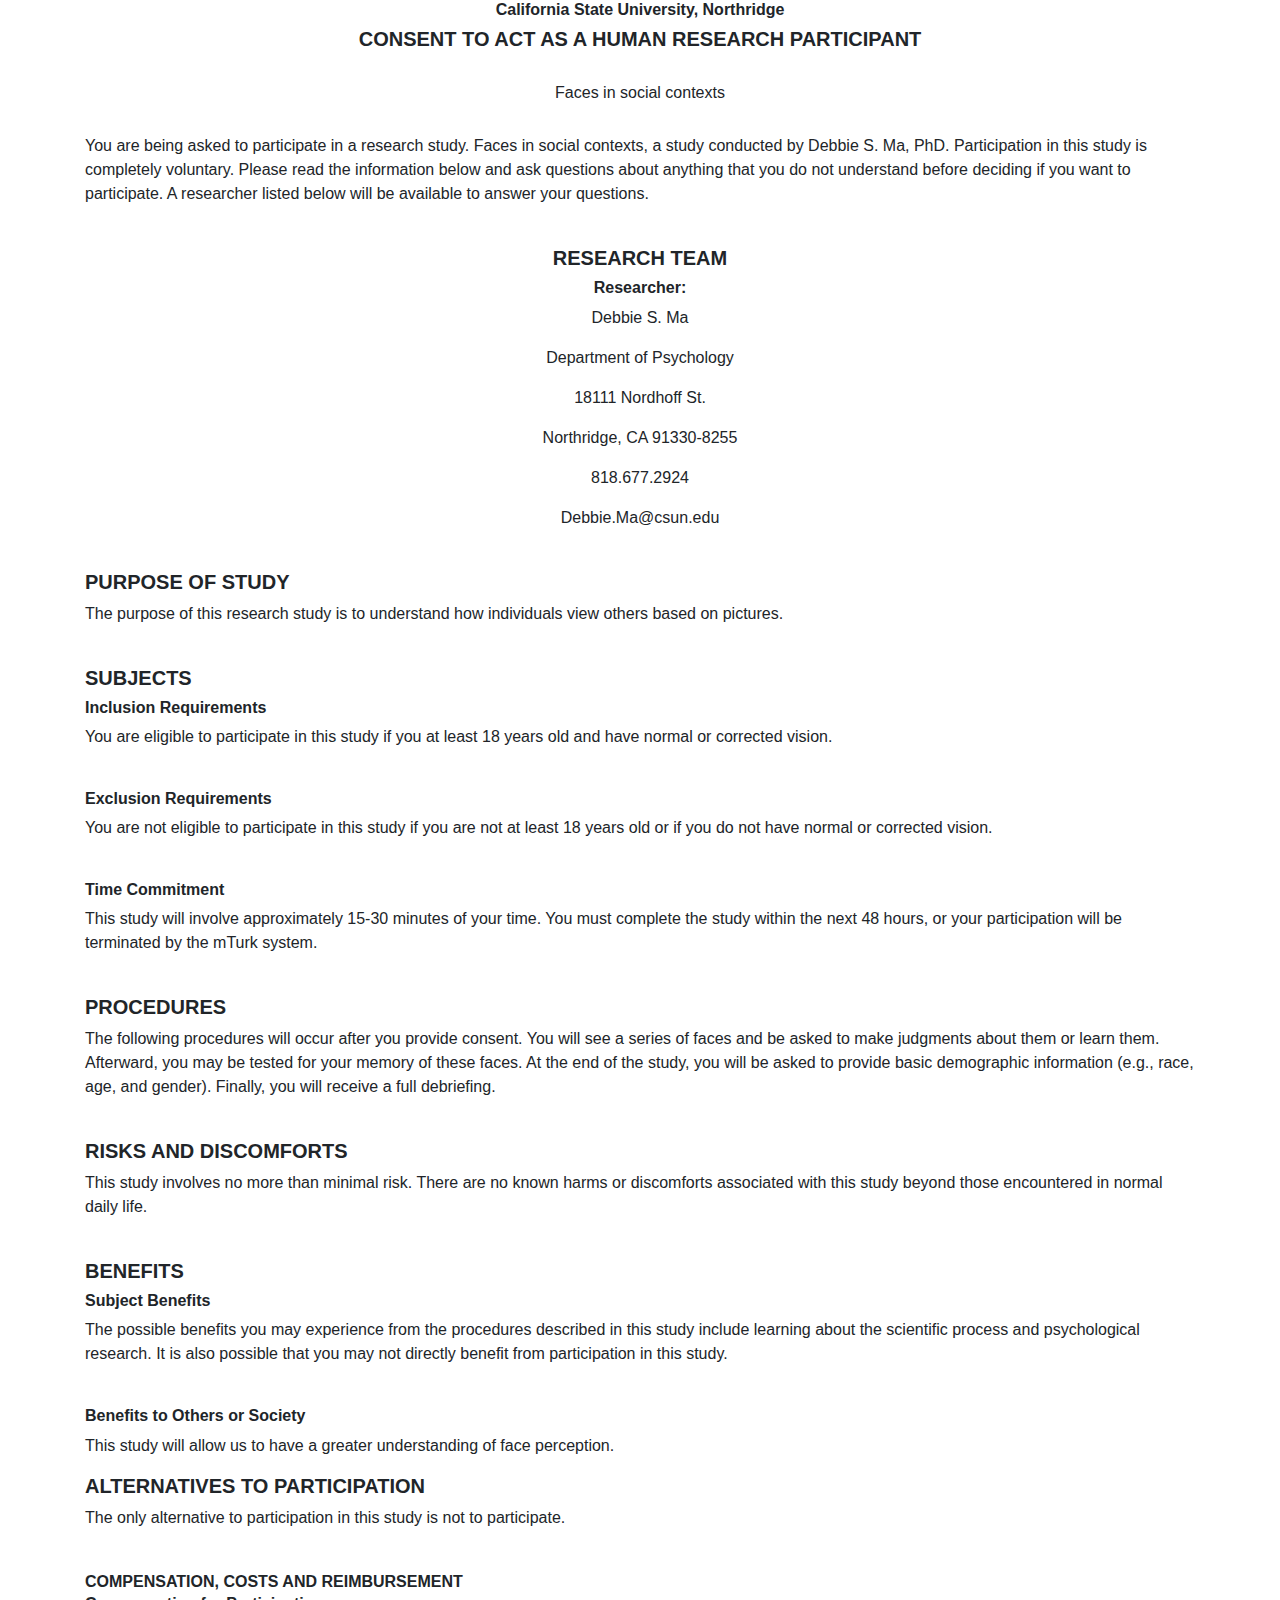
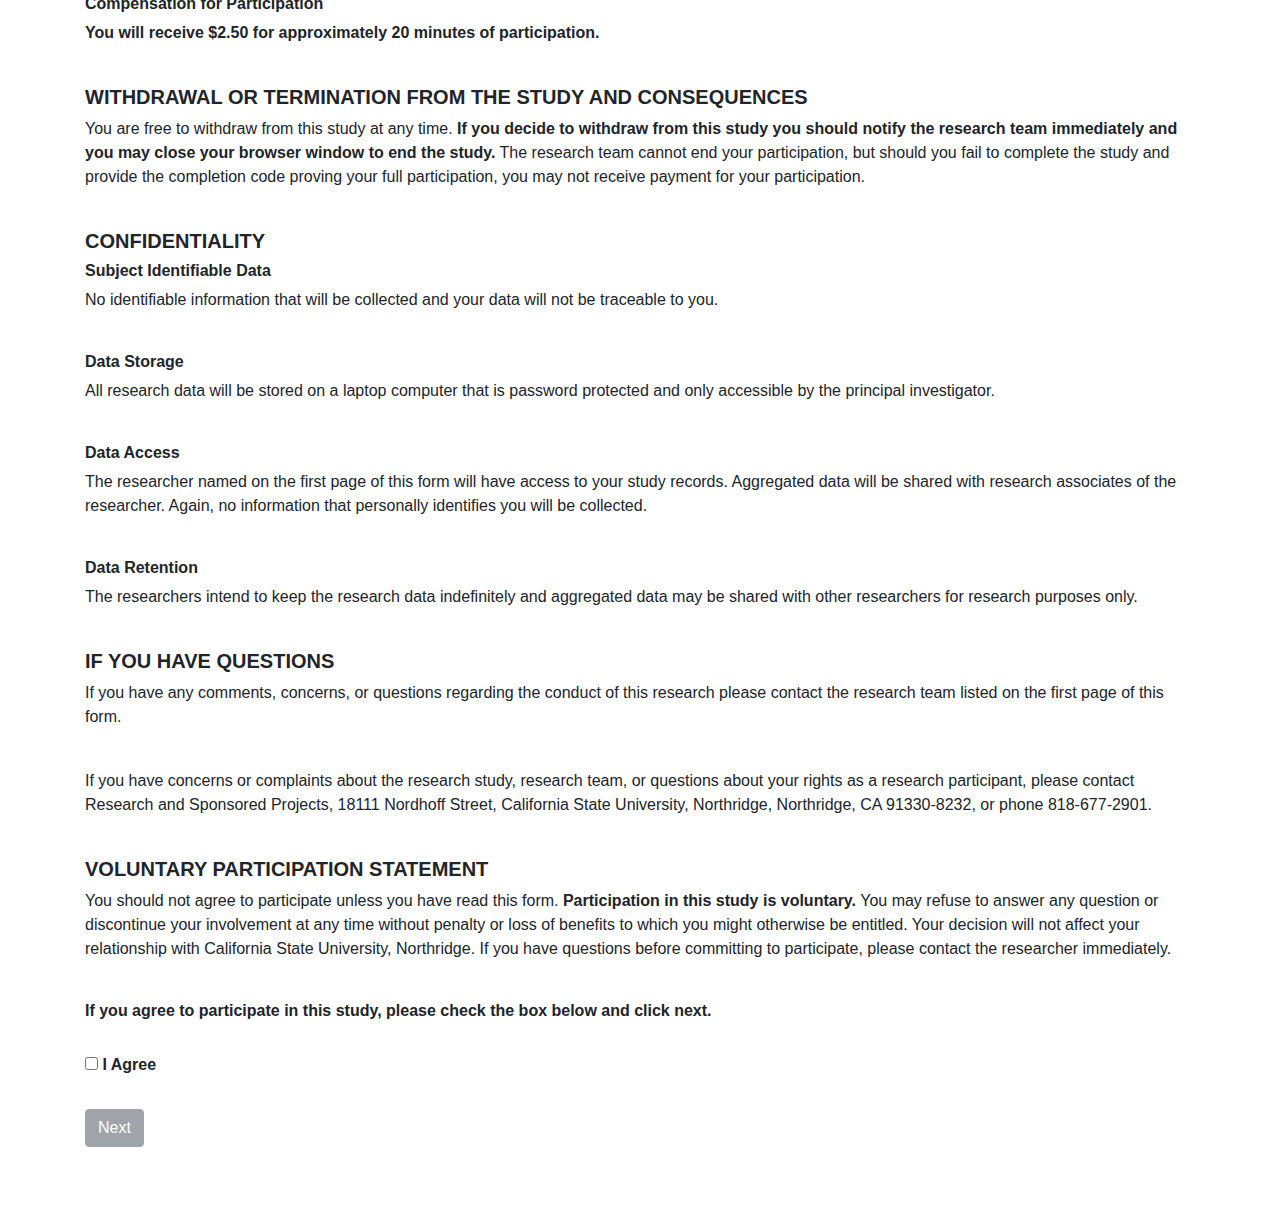
==== index.html @ 0f1c06b5 "initial coding" ====
<!DOCTYPE html>
<html lang="en">

<head>
  <meta charset="UTF-8" />
  <meta name="viewport" content="width=device-width, initial-scale=1.0" />
  <link rel="stylesheet" href="https://maxcdn.bootstrapcdn.com/bootstrap/4.0.0/css/bootstrap.min.css"
    integrity="sha384-Gn5384xqQ1aoWXA+058RXPxPg6fy4IWvTNh0E263XmFcJlSAwiGgFAW/dAiS6JXm" crossorigin="anonymous">
  <link rel="stylesheet" type="text/css" href="./assets/css/style.css" />
  <script type="text/javascript" src="./assets/js/app.js"></script>
  <title>Faces in social contexts</title>
</head>

<body>
  <div id="landing" class="container">
    <h6 class="text-center font-weight-bold">California State University, Northridge</h6>
    <h5 class="text-center font-weight-bold">CONSENT TO ACT AS A HUMAN RESEARCH PARTICIPANT</h5>
    <br />
    <h6 class="text-center">Faces in social contexts</h6>
    <br />
    <p>
      You are being asked to participate in a research study. Faces in social
      contexts, a study conducted by Debbie S. Ma, PhD. Participation in this
      study is completely voluntary. Please read the information below and ask
      questions about anything that you do not understand before deciding if you
      want to participate. A researcher listed below will be available to answer
      your questions.
    </p>
    <br />
    <h5 class="text-center font-weight-bold">RESEARCH TEAM</h5>
    <h6 class="text-center font-weight-bold">Researcher:</h6>
    <p class="text-center">Debbie S. Ma</p>
    <p class="text-center">Department of Psychology</p>
    <p class="text-center">18111 Nordhoff St.</p>
    <p class="text-center">Northridge, CA 91330-8255</p>
    <p class="text-center">818.677.2924</p>
    <p class="text-center">Debbie.Ma@csun.edu</p>
    <br />
    <h5 class="font-weight-bold">PURPOSE OF STUDY</h5>
    <p>
      The purpose of this research study is to understand how individuals view
      others based on pictures.
    </p>
    <br />
    <h5 class="font-weight-bold">SUBJECTS</h5>
    <h6 class="font-weight-bold">Inclusion Requirements</h6>
    <p>
      You are eligible to participate in this study if you at least 18 years old
      and have normal or corrected vision.
    </p>
    <br />
    <h6 class="font-weight-bold">Exclusion Requirements</h6>
    <p>
      You are not eligible to participate in this study if you are not at least
      18 years old or if you do not have normal or corrected vision.
    </p>
    <br />
    <h6 class="font-weight-bold">Time Commitment</h6>
    <p>
      This study will involve approximately 15-30 minutes of your time. You must
      complete the study within the next 48 hours, or your participation will be
      terminated by the mTurk system.
    </p>
    <br />
    <h5 class="font-weight-bold">PROCEDURES</h5>
    <p>
      The following procedures will occur after you provide consent. You will
      see a series of faces and be asked to make judgments about them or learn
      them. Afterward, you may be tested for your memory of these faces. At the
      end of the study, you will be asked to provide basic demographic
      information &#40;e.g., race, age, and gender&#41;. Finally, you will receive a
      full debriefing.
    </p>
    <br />
    <h5 class="font-weight-bold">RISKS AND DISCOMFORTS</h5>
    <p>
      This study involves no more than minimal risk. There are no known harms or
      discomforts associated with this study beyond those encountered in normal
      daily life.
    </p>
    <br />
    <h5 class="font-weight-bold">BENEFITS</h5>
    <h6 class="font-weight-bold">Subject Benefits</h6>
    <p>
      The possible benefits you may experience from the procedures described in
      this study include learning about the scientific process and psychological
      research. It is also possible that you may not directly benefit from
      participation in this study.
    </p>
    <br />
    <h6 class="font-weight-bold">Benefits to Others or Society</h6>
    <p>
      This study will allow us to have a greater understanding of face
      perception.
    </p>
    <h5 class="font-weight-bold">ALTERNATIVES TO PARTICIPATION</h5>
    <p>
      The only alternative to participation in this study is not to participate.
    </p>
    <br />
    <h class="font-weight-bold">COMPENSATION, COSTS AND REIMBURSEMENT</h5>
      <h6 class="font-weight-bold">Compensation for Participation</h6>
      <p>You will receive $2.50 for approximately 20 minutes of participation.</p>
      <br />
      <h5 class="font-weight-bold">WITHDRAWAL OR TERMINATION FROM THE STUDY AND CONSEQUENCES</h5>
      <p class="font-weight-normal">
        You are free to withdraw from this study at any time.
        <b class="font-weight-bold">If you decide to withdraw from this study you should notify the
          research team immediately and you may close your browser window to end
          the study.</b>
        The research team cannot end your participation, but should you fail to
        complete the study and provide the completion code proving your full
        participation, you may not receive payment for your participation.
      </p>
      <br />
      <h5 class="font-weight-bold">CONFIDENTIALITY</h5>
      <h6 class="font-weight-bold">Subject Identifiable Data</h6>
      <p class="font-weight-normal">
        No identifiable information that will be collected and your data will not
        be traceable to you.
      </p>
      <br />
      <h6 class="font-weight-bold">Data Storage</h6>
      <p class="font-weight-normal">
        All research data will be stored on a laptop computer that is password
        protected and only accessible by the principal investigator.
      </p>
      <br />
      <h6 class="font-weight-bold">Data Access</h6>
      <p class="font-weight-normal">
        The researcher named on the first page of this form will have access to
        your study records. Aggregated data will be shared with research
        associates of the researcher. Again, no information that personally
        identifies you will be collected.
      </p>
      <br />
      <h6 class="font-weight-bold">Data Retention</h6>
      <p class="font-weight-normal">
        The researchers intend to keep the research data indefinitely and
        aggregated data may be shared with other researchers for research purposes
        only.
      </p>
      <br />
      <h5 class="font-weight-bold">IF YOU HAVE QUESTIONS</h5>
      <p class="font-weight-normal">
        If you have any comments, concerns, or questions regarding the conduct of
        this research please contact the research team listed on the first page of
        this form.
      </p>
      <br />
      <p class="font-weight-normal">
        If you have concerns or complaints about the research study, research
        team, or questions about your rights as a research participant, please
        contact Research and Sponsored Projects, 18111 Nordhoff Street, California
        State University, Northridge, Northridge, CA 91330-8232, or phone
        818-677-2901.
      </p>
      <br />
      <h5 class="font-weight-bold">VOLUNTARY PARTICIPATION STATEMENT</h5>
      <p class="font-weight-normal">
        You should not agree to participate unless you have read this form.
        <b class="font-weight-bold">Participation in this study is voluntary.</b> You may refuse to answer
        any question or discontinue your involvement at any time without penalty
        or loss of benefits to which you might otherwise be entitled. Your
        decision will not affect your relationship with California State
        University, Northridge. If you have questions before committing to
        participate, please contact the researcher immediately.
      </p>
      <br />
      <h6 class="font-weight-bold">
        If you agree to participate in this study, please check the box below and
        click next.
      </h6>
      <br />
      <input type="checkbox" id="consent" name="consent" value="I Agree" />
      <label for="consent"> I Agree </label>
      <br />
      <br />
      <button type="button" id="submit-button" class="btn btn-secondary" disabled>
        Next
      </button>
      </div>
</body>

</html>
---- assets/css/style.css ----
body {
  padding-bottom: 5rem;
}

#rating-div {
  padding-top: 1rem;
  padding-bottom: 2rem;
}

#debrief {
  padding-top: 5rem;
}

#similar2 {
  display: none;
}

.rating-btn {
  border-radius: 4px;
}

.btn-outline-dark.focus, .btn-outline-dark:focus {
  box-shadow: none;
}

.btn-outline-dark:hover {
  color: #343a40;
  background-color: transparent;
}

.form-padding {
  padding-bottom: 40px;
}

@media all and (max-width: 575px) {

  #similar {
    display: none;
  }

  #similar2 {
    display: block;
  }
}
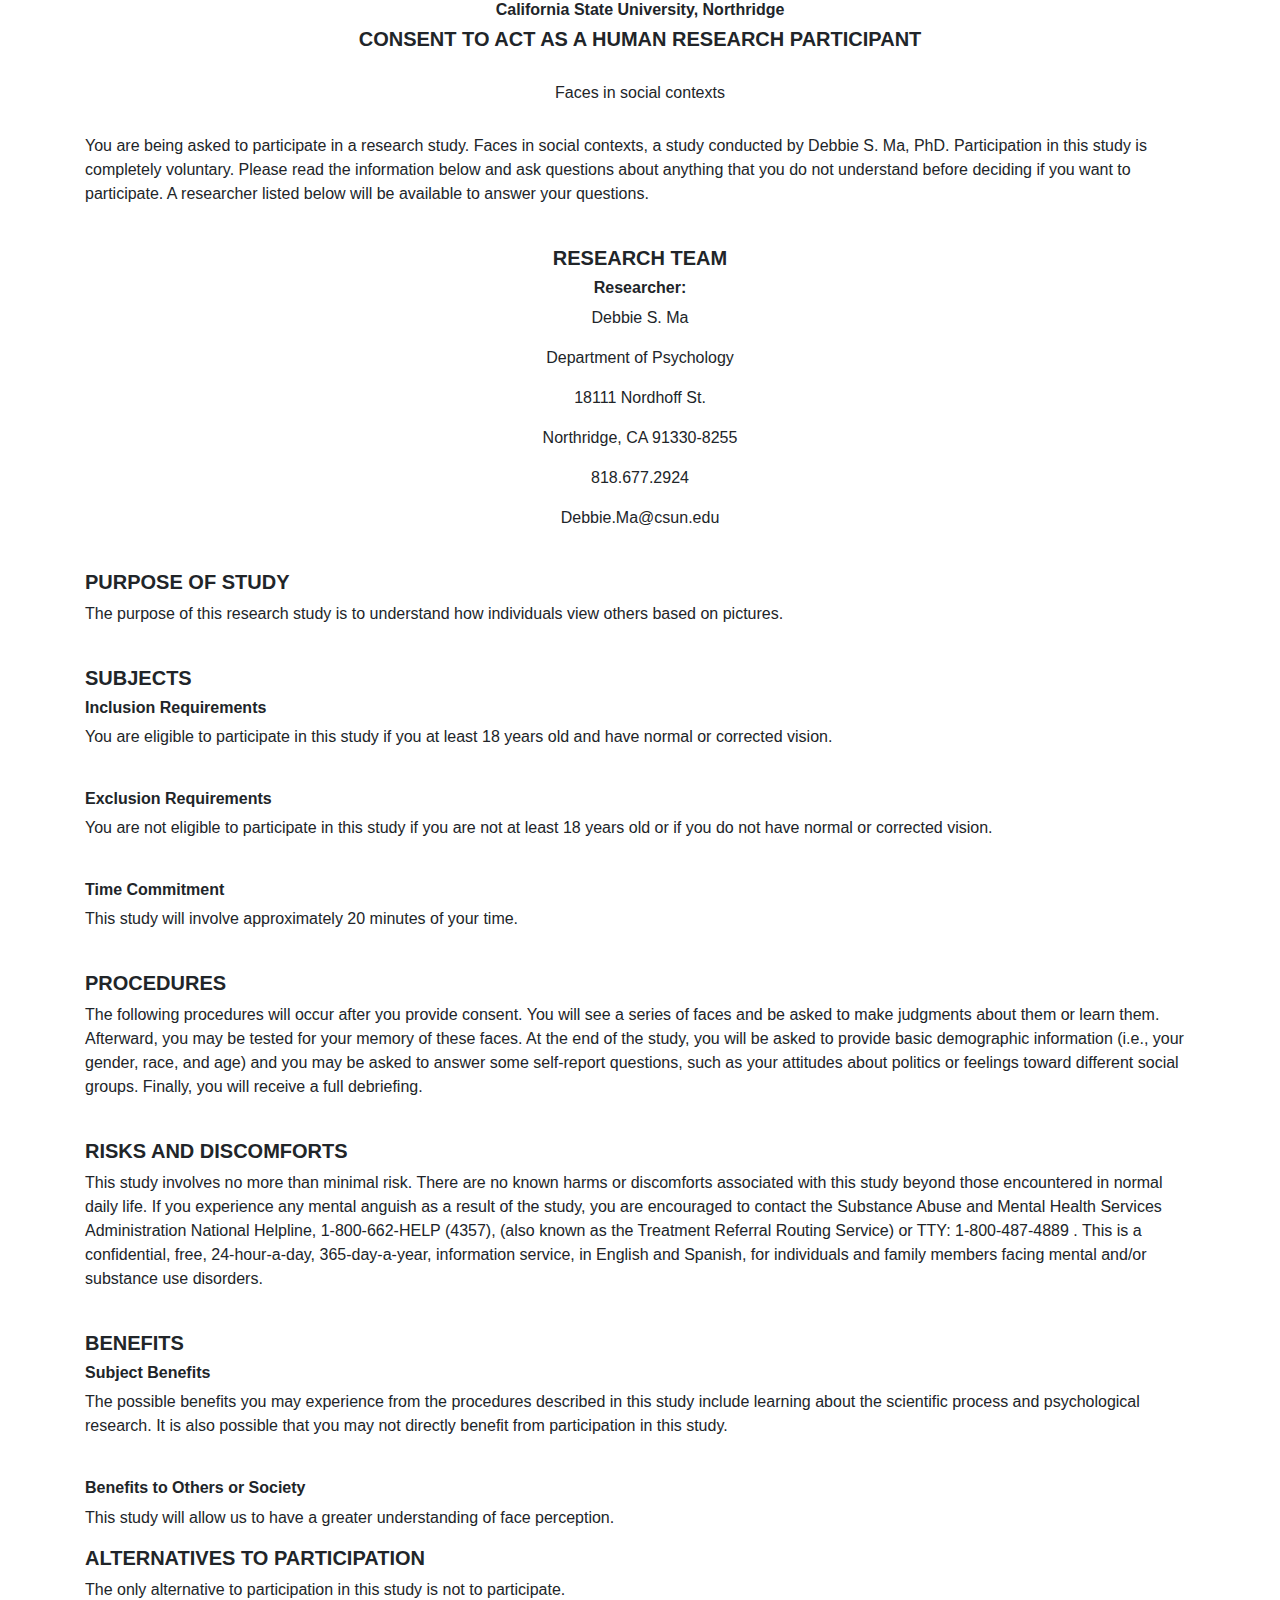
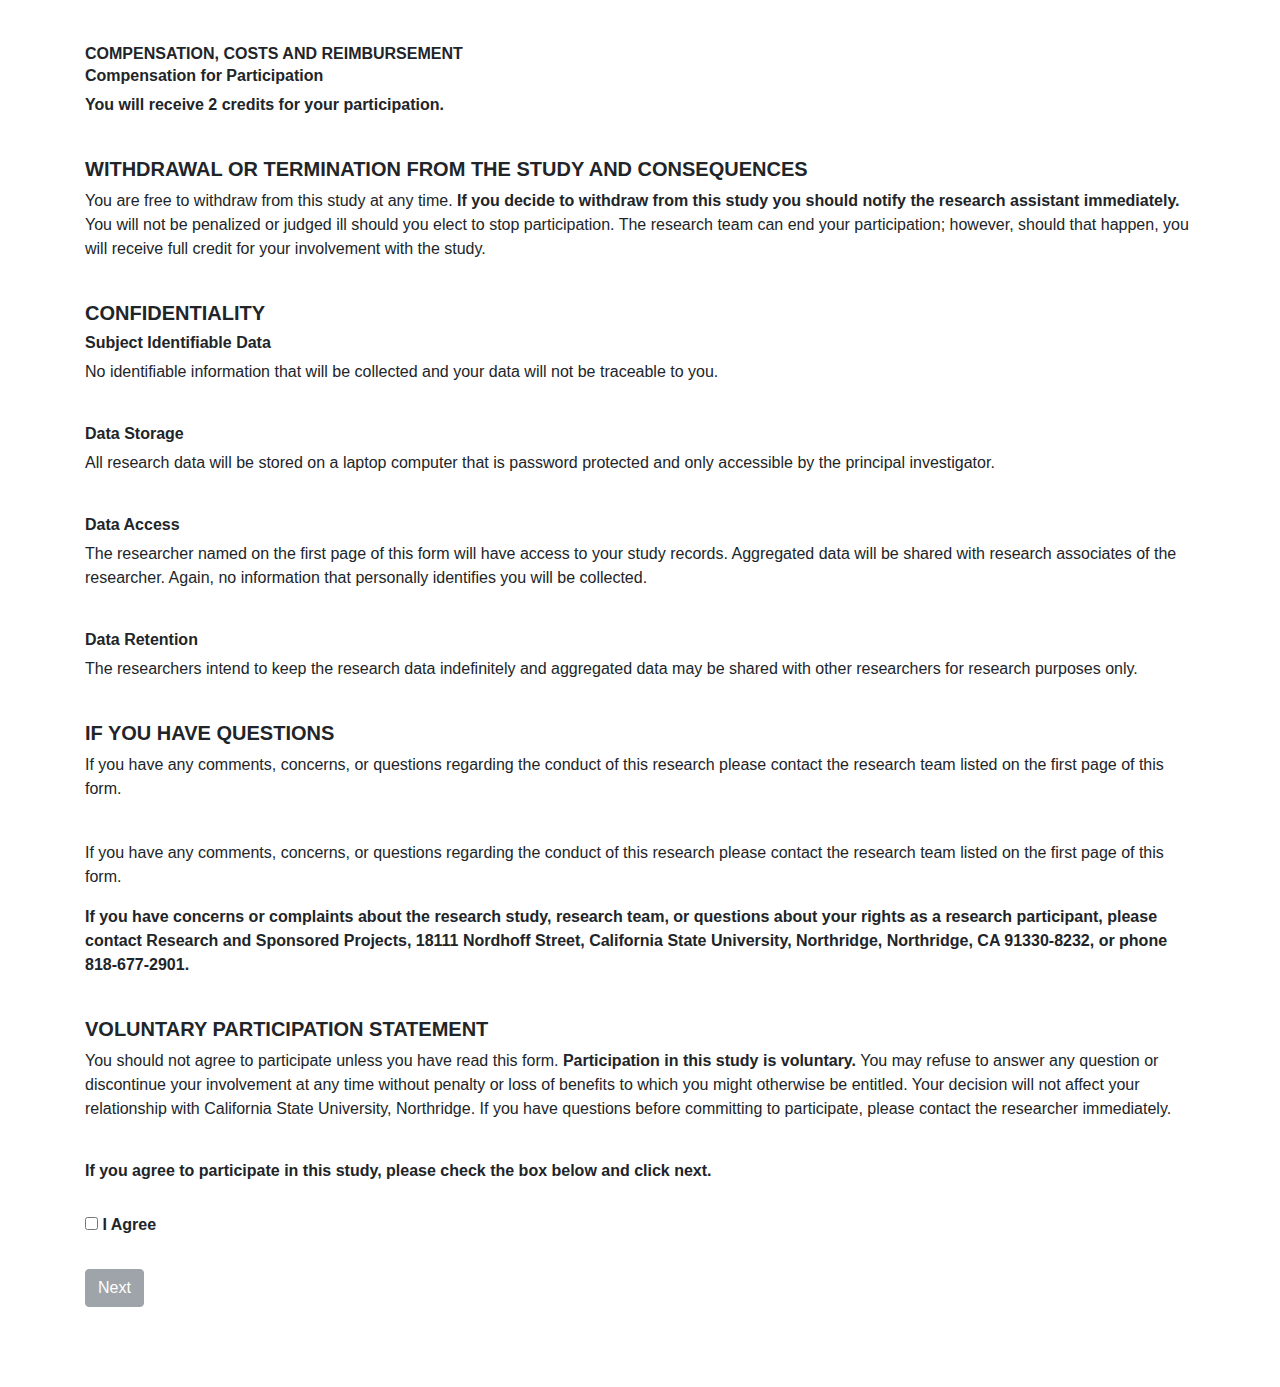
==== commit e9458684: "changed consent form" ====
--- a/index.html
+++ b/index.html
@@ -19,12 +19,11 @@
     <h6 class="text-center">Faces in social contexts</h6>
     <br />
     <p>
-      You are being asked to participate in a research study. Faces in social
-      contexts, a study conducted by Debbie S. Ma, PhD. Participation in this
-      study is completely voluntary. Please read the information below and ask
-      questions about anything that you do not understand before deciding if you
-      want to participate. A researcher listed below will be available to answer
-      your questions.
+      You are being asked to participate in a research study. Faces in social contexts, a study
+conducted by Debbie S. Ma, PhD. Participation in this study is completely voluntary. Please
+read the information below and ask questions about anything that you do not understand
+before deciding if you want to participate. A researcher listed below will be available to answer
+your questions.
     </p>
     <br />
     <h5 class="text-center font-weight-bold">RESEARCH TEAM</h5>
@@ -45,53 +44,53 @@
     <h5 class="font-weight-bold">SUBJECTS</h5>
     <h6 class="font-weight-bold">Inclusion Requirements</h6>
     <p>
-      You are eligible to participate in this study if you at least 18 years old
-      and have normal or corrected vision.
+      You are eligible to participate in this study if you at least 18 years old and have normal or
+corrected vision.
     </p>
     <br />
     <h6 class="font-weight-bold">Exclusion Requirements</h6>
     <p>
-      You are not eligible to participate in this study if you are not at least
-      18 years old or if you do not have normal or corrected vision.
+      You are not eligible to participate in this study if you are not at least 18 years old or if you do
+not have normal or corrected vision.
     </p>
     <br />
     <h6 class="font-weight-bold">Time Commitment</h6>
     <p>
-      This study will involve approximately 15-30 minutes of your time. You must
-      complete the study within the next 48 hours, or your participation will be
-      terminated by the mTurk system.
+      This study will involve approximately 20 minutes of your time.
     </p>
     <br />
     <h5 class="font-weight-bold">PROCEDURES</h5>
     <p>
-      The following procedures will occur after you provide consent. You will
-      see a series of faces and be asked to make judgments about them or learn
-      them. Afterward, you may be tested for your memory of these faces. At the
-      end of the study, you will be asked to provide basic demographic
-      information &#40;e.g., race, age, and gender&#41;. Finally, you will receive a
-      full debriefing.
+      The following procedures will occur after you provide consent. You will see a series of faces and
+be asked to make judgments about them or learn them. Afterward, you may be tested for your
+memory of these faces. At the end of the study, you will be asked to provide basic demographic
+information &#40;i.e., your gender, race, and age&#41; and you may be asked to answer some self-report
+questions, such as your attitudes about politics or feelings toward different social groups.
+Finally, you will receive a full debriefing.
     </p>
     <br />
     <h5 class="font-weight-bold">RISKS AND DISCOMFORTS</h5>
     <p>
-      This study involves no more than minimal risk. There are no known harms or
-      discomforts associated with this study beyond those encountered in normal
-      daily life.
+      This study involves no more than minimal risk. There are no known harms or discomforts
+associated with this study beyond those encountered in normal daily life. If you experience any
+mental anguish as a result of the study, you are encouraged to contact the Substance Abuse
+and Mental Health Services Administration National Helpline, 1-800-662-HELP &#40;4357&#41;, &#40;also
+known as the Treatment Referral Routing Service&#41; or TTY: 1-800-487-4889 . This is a
+confidential, free, 24-hour-a-day, 365-day-a-year, information service, in English and Spanish,
+for individuals and family members facing mental and/or substance use disorders.
     </p>
     <br />
     <h5 class="font-weight-bold">BENEFITS</h5>
     <h6 class="font-weight-bold">Subject Benefits</h6>
     <p>
-      The possible benefits you may experience from the procedures described in
-      this study include learning about the scientific process and psychological
-      research. It is also possible that you may not directly benefit from
-      participation in this study.
+      The possible benefits you may experience from the procedures described in this study include
+learning about the scientific process and psychological research. It is also possible that you may
+not directly benefit from participation in this study.
     </p>
     <br />
     <h6 class="font-weight-bold">Benefits to Others or Society</h6>
     <p>
-      This study will allow us to have a greater understanding of face
-      perception.
+      This study will allow us to have a greater understanding of face perception.
     </p>
     <h5 class="font-weight-bold">ALTERNATIVES TO PARTICIPATION</h5>
     <p>
@@ -100,45 +99,40 @@
     <br />
     <h class="font-weight-bold">COMPENSATION, COSTS AND REIMBURSEMENT</h5>
       <h6 class="font-weight-bold">Compensation for Participation</h6>
-      <p>You will receive $2.50 for approximately 20 minutes of participation.</p>
+      <p>You will receive 2 credits for your participation.</p>
       <br />
       <h5 class="font-weight-bold">WITHDRAWAL OR TERMINATION FROM THE STUDY AND CONSEQUENCES</h5>
       <p class="font-weight-normal">
         You are free to withdraw from this study at any time.
-        <b class="font-weight-bold">If you decide to withdraw from this study you should notify the
-          research team immediately and you may close your browser window to end
-          the study.</b>
-        The research team cannot end your participation, but should you fail to
-        complete the study and provide the completion code proving your full
-        participation, you may not receive payment for your participation.
+        <b class="font-weight-bold">If you decide to withdraw from this
+          study you should notify the research assistant immediately. </b>
+          You will not be penalized or judged ill should you elect to stop participation. The research team can end your participation;
+          however, should that happen, you will receive full credit for your involvement with the study.
       </p>
       <br />
       <h5 class="font-weight-bold">CONFIDENTIALITY</h5>
       <h6 class="font-weight-bold">Subject Identifiable Data</h6>
       <p class="font-weight-normal">
-        No identifiable information that will be collected and your data will not
-        be traceable to you.
+        No identifiable information that will be collected and your data will not be traceable to you.
       </p>
       <br />
       <h6 class="font-weight-bold">Data Storage</h6>
       <p class="font-weight-normal">
-        All research data will be stored on a laptop computer that is password
-        protected and only accessible by the principal investigator.
+        All research data will be stored on a laptop computer that is password protected and only
+accessible by the principal investigator.
       </p>
       <br />
       <h6 class="font-weight-bold">Data Access</h6>
       <p class="font-weight-normal">
-        The researcher named on the first page of this form will have access to
-        your study records. Aggregated data will be shared with research
-        associates of the researcher. Again, no information that personally
-        identifies you will be collected.
+        The researcher named on the first page of this form will have access to your study records.
+Aggregated data will be shared with research associates of the researcher. Again, no
+information that personally identifies you will be collected.
       </p>
       <br />
       <h6 class="font-weight-bold">Data Retention</h6>
       <p class="font-weight-normal">
-        The researchers intend to keep the research data indefinitely and
-        aggregated data may be shared with other researchers for research purposes
-        only.
+        The researchers intend to keep the research data indefinitely and aggregated data may be
+shared with other researchers for research purposes only.
       </p>
       <br />
       <h5 class="font-weight-bold">IF YOU HAVE QUESTIONS</h5>
@@ -149,22 +143,21 @@
       </p>
       <br />
       <p class="font-weight-normal">
-        If you have concerns or complaints about the research study, research
-        team, or questions about your rights as a research participant, please
-        contact Research and Sponsored Projects, 18111 Nordhoff Street, California
-        State University, Northridge, Northridge, CA 91330-8232, or phone
-        818-677-2901.
+        If you have any comments, concerns, or questions regarding the conduct of this research please
+contact the research team listed on the first page of this form.</p>
+<p>If you have concerns or complaints about the research study, research team, or questions
+  about your rights as a research participant, please contact Research and Sponsored Projects,
+  18111 Nordhoff Street, California State University, Northridge, Northridge, CA 91330-8232, or
+  phone 818-677-2901.
       </p>
       <br />
       <h5 class="font-weight-bold">VOLUNTARY PARTICIPATION STATEMENT</h5>
       <p class="font-weight-normal">
         You should not agree to participate unless you have read this form.
-        <b class="font-weight-bold">Participation in this study is voluntary.</b> You may refuse to answer
-        any question or discontinue your involvement at any time without penalty
-        or loss of benefits to which you might otherwise be entitled. Your
-        decision will not affect your relationship with California State
-        University, Northridge. If you have questions before committing to
-        participate, please contact the researcher immediately.
+        <b class="font-weight-bold">Participation in this study is voluntary.</b> You may refuse to answer any question or discontinue your involvement at any
+        time without penalty or loss of benefits to which you might otherwise be entitled. Your
+        decision will not affect your relationship with California State University, Northridge. If you
+        have questions before committing to participate, please contact the researcher immediately.
       </p>
       <br />
       <h6 class="font-weight-bold">
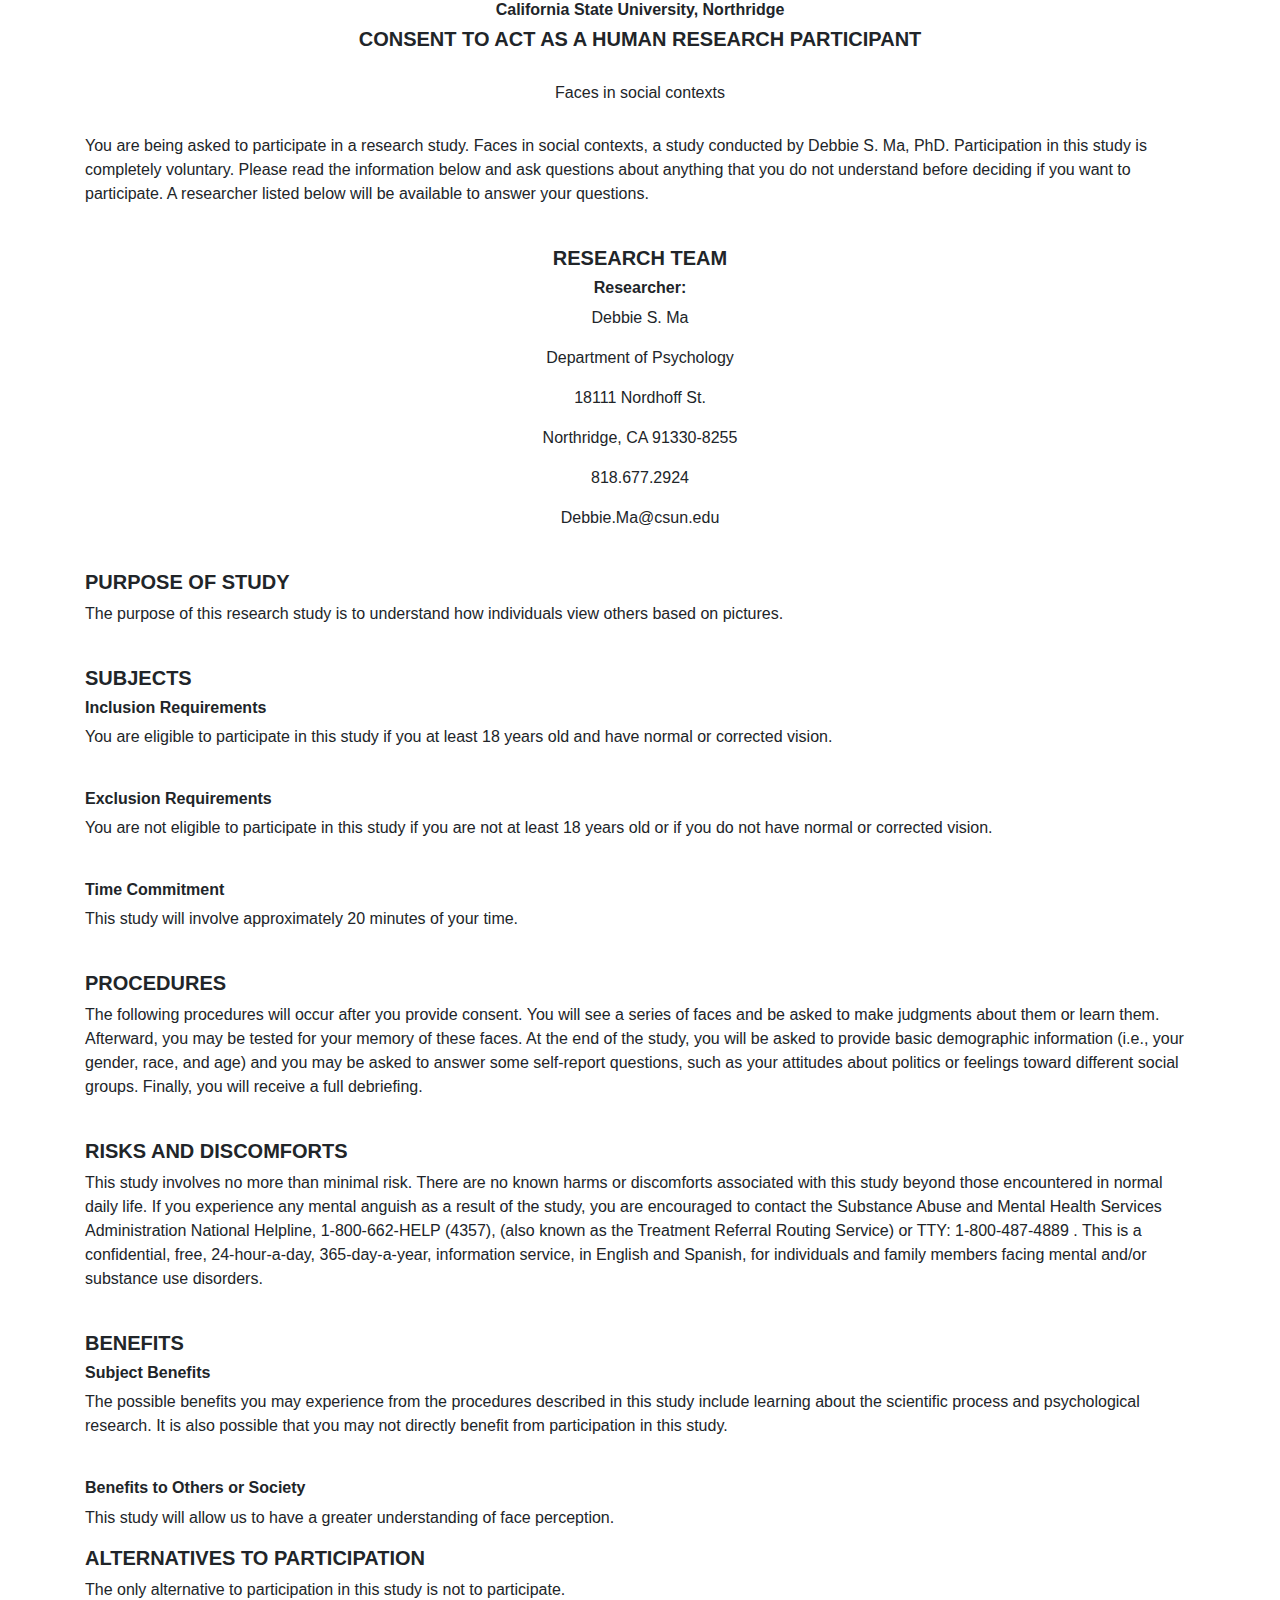
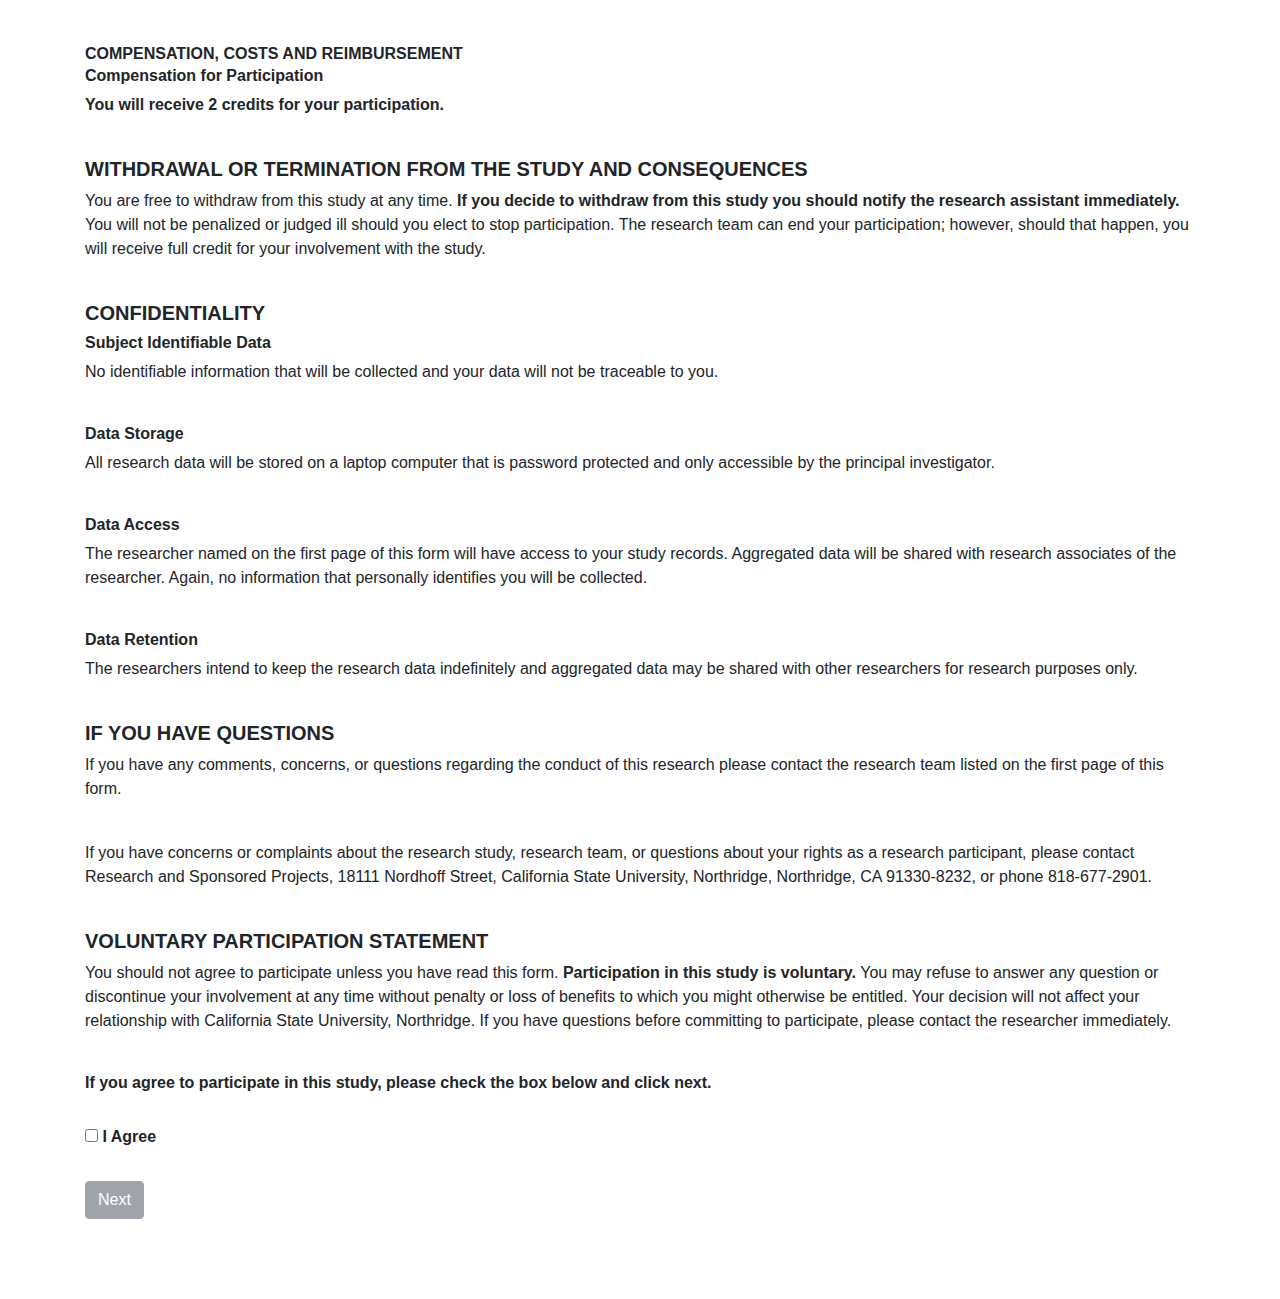
==== commit b3d844e5: "changed consent form" ====
--- a/index.html
+++ b/index.html
@@ -143,13 +143,10 @@
       </p>
       <br />
       <p class="font-weight-normal">
-        If you have any comments, concerns, or questions regarding the conduct of this research please
-contact the research team listed on the first page of this form.</p>
-<p>If you have concerns or complaints about the research study, research team, or questions
+        If you have concerns or complaints about the research study, research team, or questions
   about your rights as a research participant, please contact Research and Sponsored Projects,
   18111 Nordhoff Street, California State University, Northridge, Northridge, CA 91330-8232, or
-  phone 818-677-2901.
-      </p>
+  phone 818-677-2901.</p>
       <br />
       <h5 class="font-weight-bold">VOLUNTARY PARTICIPATION STATEMENT</h5>
       <p class="font-weight-normal">
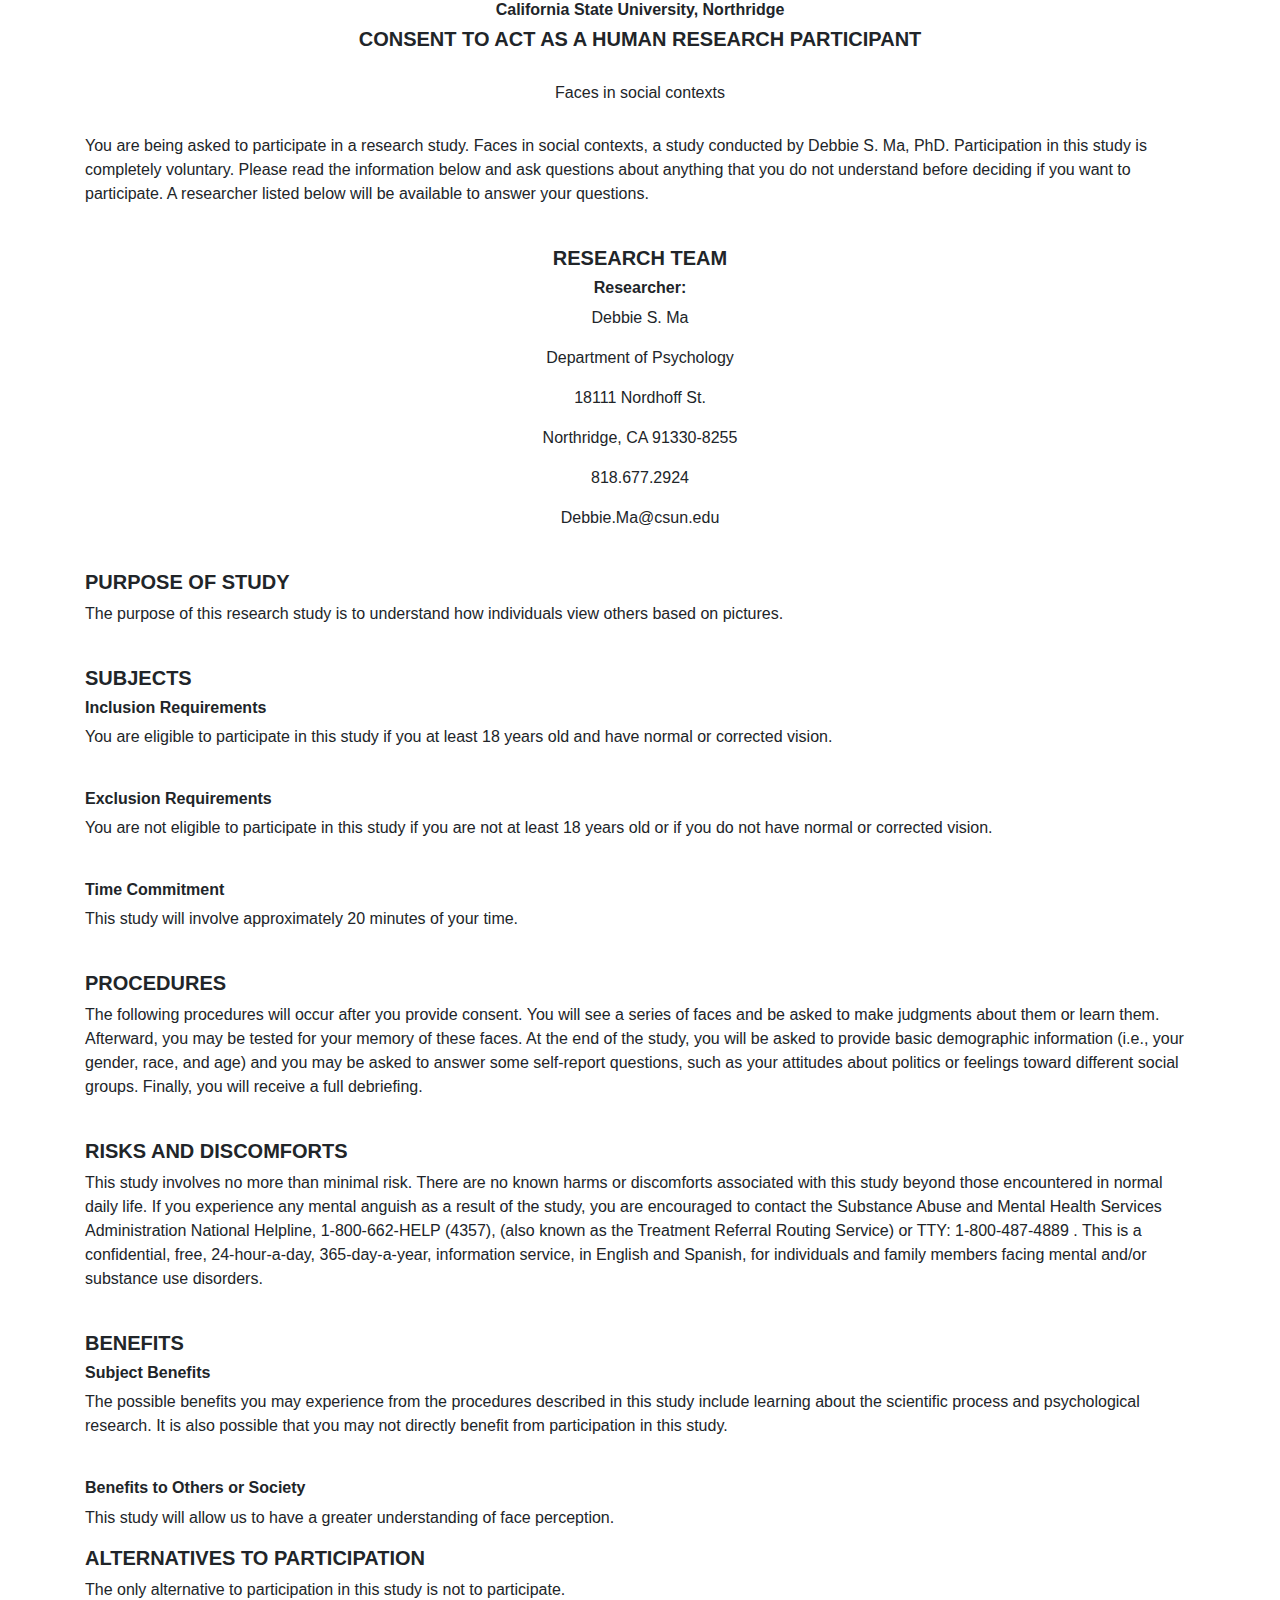
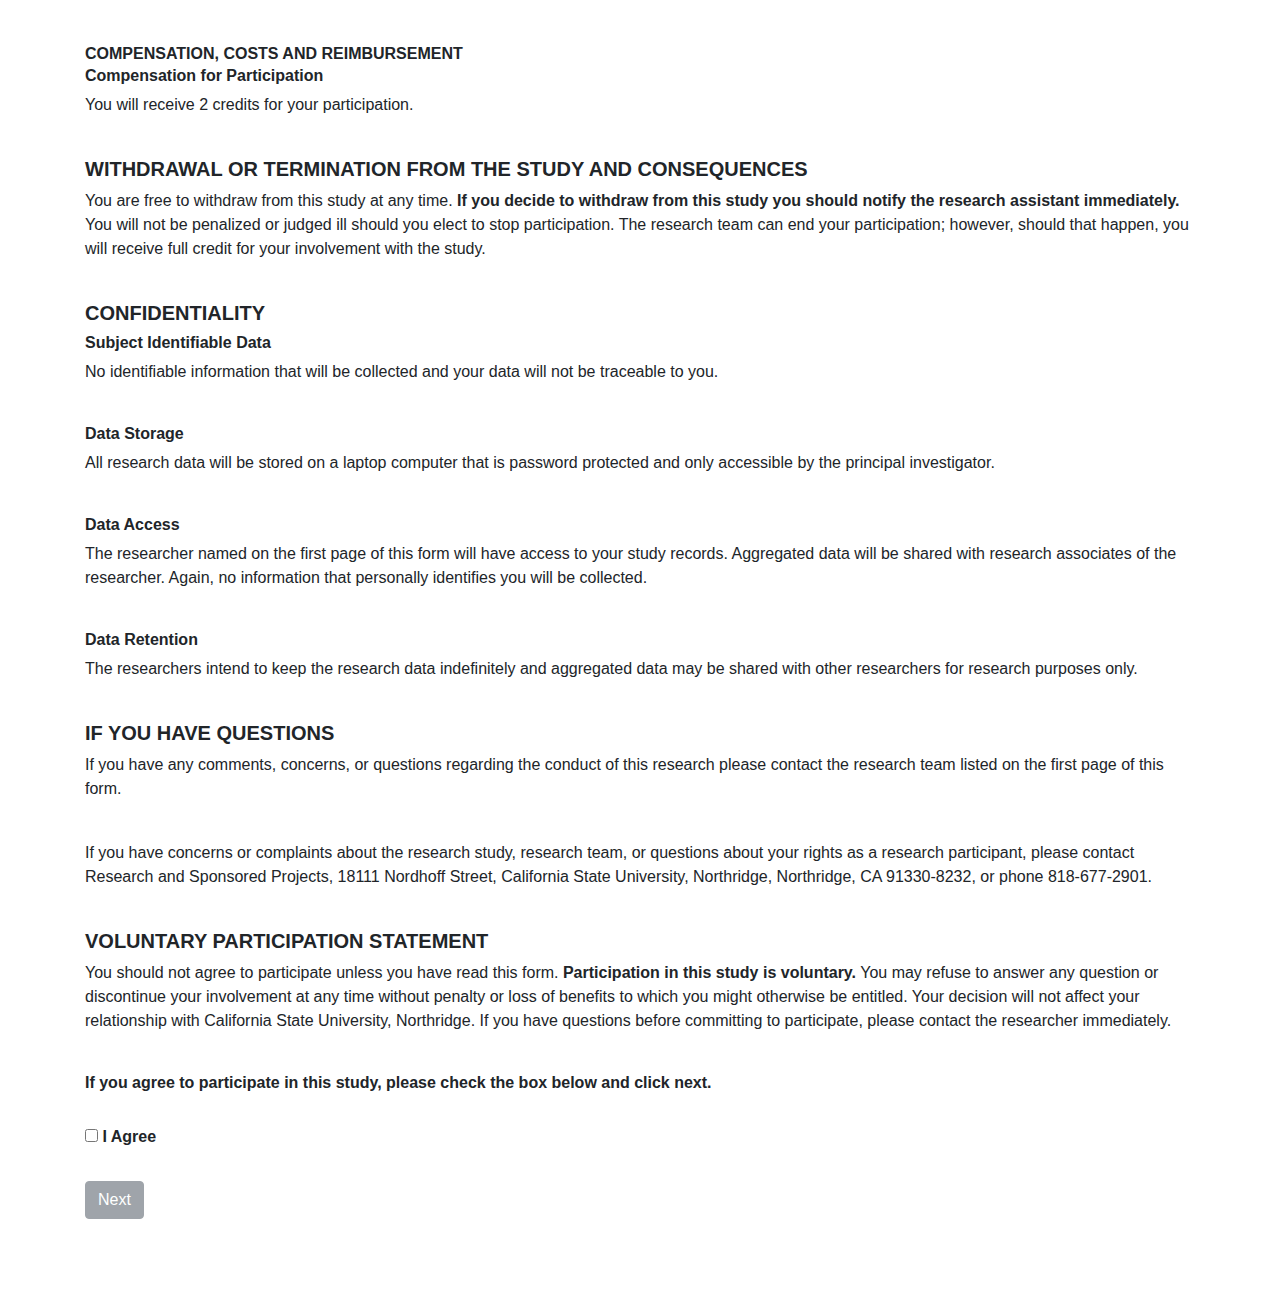
==== commit 77343b8d: "changed consent form" ====
--- a/index.html
+++ b/index.html
@@ -99,7 +99,7 @@
     <br />
     <h class="font-weight-bold">COMPENSATION, COSTS AND REIMBURSEMENT</h5>
       <h6 class="font-weight-bold">Compensation for Participation</h6>
-      <p>You will receive 2 credits for your participation.</p>
+      <p class="font-weight-normal">You will receive 2 credits for your participation.</p>
       <br />
       <h5 class="font-weight-bold">WITHDRAWAL OR TERMINATION FROM THE STUDY AND CONSEQUENCES</h5>
       <p class="font-weight-normal">
